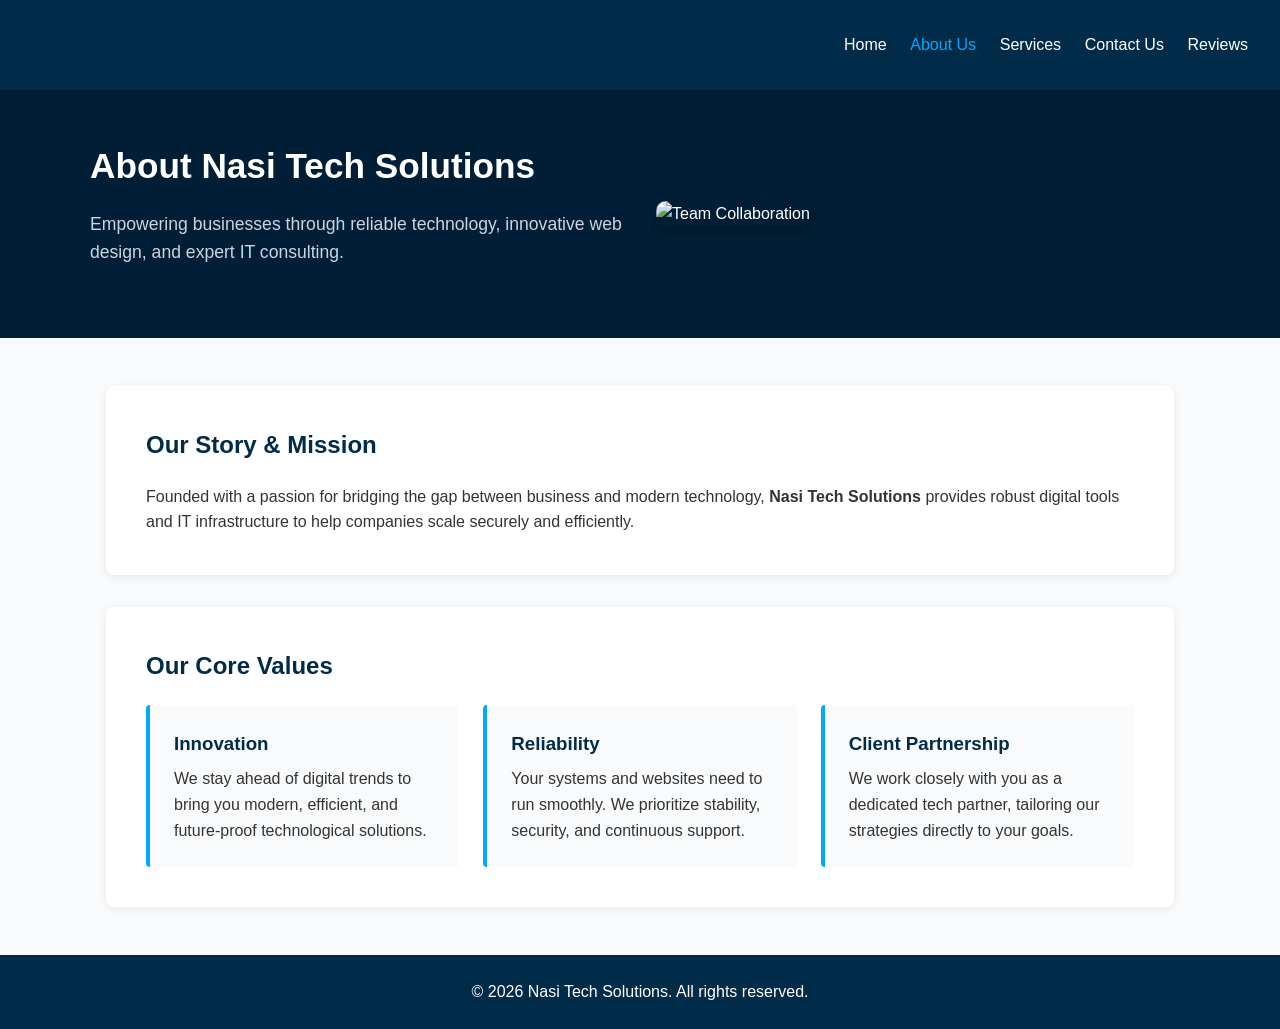
==== Nasi Tech Solutions/pages/aboutus.html @ f8af6484 "Add files via upload" ====
<!DOCTYPE html>
<html lang="en">
<head>
    <meta charset="UTF-8">
    <meta name="viewport" content="width=device-width, initial-scale=1.0">
    <title>About Us | Nasi Tech Solutions</title>
    <link rel="stylesheet" href="../style.css/style.css">
</head>
<body>

    <header>
        <div class="logo">
            <h2>Nasi Tech Solutions</h2>
        </div>
        <nav>
            <a href="../index/index.html">Home</a>
            <a href="aboutus.html" class="active">About Us</a>
            <a href="services.html">Services</a>
            <a href="contact us.html">Contact Us</a>
            <a href="reviews.html">Reviews</a>
        </nav>
    </header>

    <section class="hero">
        <div class="hero-overlay">
            <div class="hero-text">
                <h1>About Nasi Tech Solutions</h1>
                <p>Empowering businesses through reliable technology, innovative web design, and expert IT consulting.</p>
            </div>
            <div class="hero-image">
                <img src="https://images.unsplash.com/photo-1531482615713-2afd69097998?auto=format&fit=crop&w=800&q=80" alt="Team Collaboration">
            </div>
        </div>
    </section>

    <main>
        <section class="content-section">
            <h2>Our Story & Mission</h2>
            <p>Founded with a passion for bridging the gap between business and modern technology, <strong>Nasi Tech Solutions</strong> provides robust digital tools and IT infrastructure to help companies scale securely and efficiently.</p>
        </section>

        <section class="content-section">
            <h2>Our Core Values</h2>
            <div class="services-grid">
                <div class="service-card">
                    <h3>Innovation</h3>
                    <p>We stay ahead of digital trends to bring you modern, efficient, and future-proof technological solutions.</p>
                </div>
                <div class="service-card">
                    <h3>Reliability</h3>
                    <p>Your systems and websites need to run smoothly. We prioritize stability, security, and continuous support.</p>
                </div>
                <div class="service-card">
                    <h3>Client Partnership</h3>
                    <p>We work closely with you as a dedicated tech partner, tailoring our strategies directly to your goals.</p>
                </div>
            </div>
        </section>
    </main>

    <footer>
        <p>&copy; 2026 Nasi Tech Solutions. All rights reserved.</p>
    </footer>

    <script src="../javascript.js/main.js"></script>
</body>
</html>
---- Nasi Tech Solutions/style.css/style.css ----
* {
    margin: 0;
    padding: 0;
    box-sizing: border-box;
}

body {
    font-family: 'Segoe UI', Tahoma, Geneva, Verdana, sans-serif;
    color: #333;
    background-color: #f8fafc;
    line-height: 1.6;
}

header {
    background-color: #002b49;
    color: white;
    padding: 1rem 2rem;
    display: flex;
    justify-content: space-between;
    align-items: center;
}

nav a {
    color: white;
    text-decoration: none;
    margin-left: 1.2rem;
    font-weight: 500;
}

nav a:hover, nav a.active {
    color: #00a8ff;
}

/* Hero Section */
.hero {
    background-color: #001f36;
    color: white;
    padding: 3rem 2rem;
}

.hero-overlay {
    max-width: 1100px;
    margin: 0 auto;
    display: flex;
    align-items: center;
    gap: 2rem;
    flex-wrap: wrap;
}

.hero-text {
    flex: 1;
    min-width: 300px;
}

.hero-text h1 {
    font-size: 2.2rem;
    margin-bottom: 1rem;
}

.hero-text p {
    font-size: 1.1rem;
    margin-bottom: 1.5rem;
    color: #cbd5e1;
}

.hero-image {
    flex: 1;
    min-width: 300px;
}

.hero-image img {
    width: 100%;
    border-radius: 10px;
    box-shadow: 0 4px 12px rgba(0,0,0,0.3);
}

.btn {
    display: inline-block;
    background-color: #00a8ff;
    color: white;
    padding: 0.8rem 1.5rem;
    text-decoration: none;
    border-radius: 5px;
    font-weight: bold;
}

.btn:hover {
    background-color: #0086cc;
}

/* Main Content */
main {
    max-width: 1100px;
    margin: 3rem auto;
    padding: 0 1rem;
}

.content-section {
    background: white;
    padding: 2.5rem;
    margin-bottom: 2rem;
    border-radius: 8px;
    box-shadow: 0 2px 8px rgba(0,0,0,0.08);
}

h2 {
    color: #002b49;
    margin-bottom: 1.2rem;
}

.services-grid {
    display: grid;
    grid-template-columns: repeat(auto-fit, minmax(250px, 1fr));
    gap: 1.5rem;
    margin-top: 1rem;
}

.service-card {
    background: #f8fafc;
    padding: 1.5rem;
    border-left: 4px solid #00a8ff;
    border-radius: 4px;
}

.service-card h3 {
    margin-bottom: 0.5rem;
    color: #002b49;
}

footer {
    text-align: center;
    padding: 1.5rem;
    background-color: #002b49;
    color: white;
    margin-top: 3rem;
}



/* Contact Form Styles */
.contact-form {
    max-width: 650px;
    margin-top: 1.5rem;
}

.form-group {
    margin-bottom: 1.5rem;
    display: flex;
    flex-direction: column;
}

.form-group label {
    font-weight: 600;
    margin-bottom: 0.5rem;
    color: #002b49;
    font-size: 0.95rem;
}

.form-group input,
.form-group textarea {
    width: 100%;
    padding: 0.85rem 1rem;
    border: 1px solid #cbd5e1;
    border-radius: 6px;
    font-size: 1rem;
    font-family: inherit;
    background-color: #f8fafc;
    transition: border-color 0.2s ease, box-shadow 0.2s ease;
}

.form-group input:focus,
.form-group textarea:focus {
    outline: none;
    border-color: #00a8ff;
    background-color: #ffffff;
    box-shadow: 0 0 0 3px rgba(0, 168, 255, 0.15);
}

.form-group textarea {
    resize: vertical;
    min-height: 120px;
}
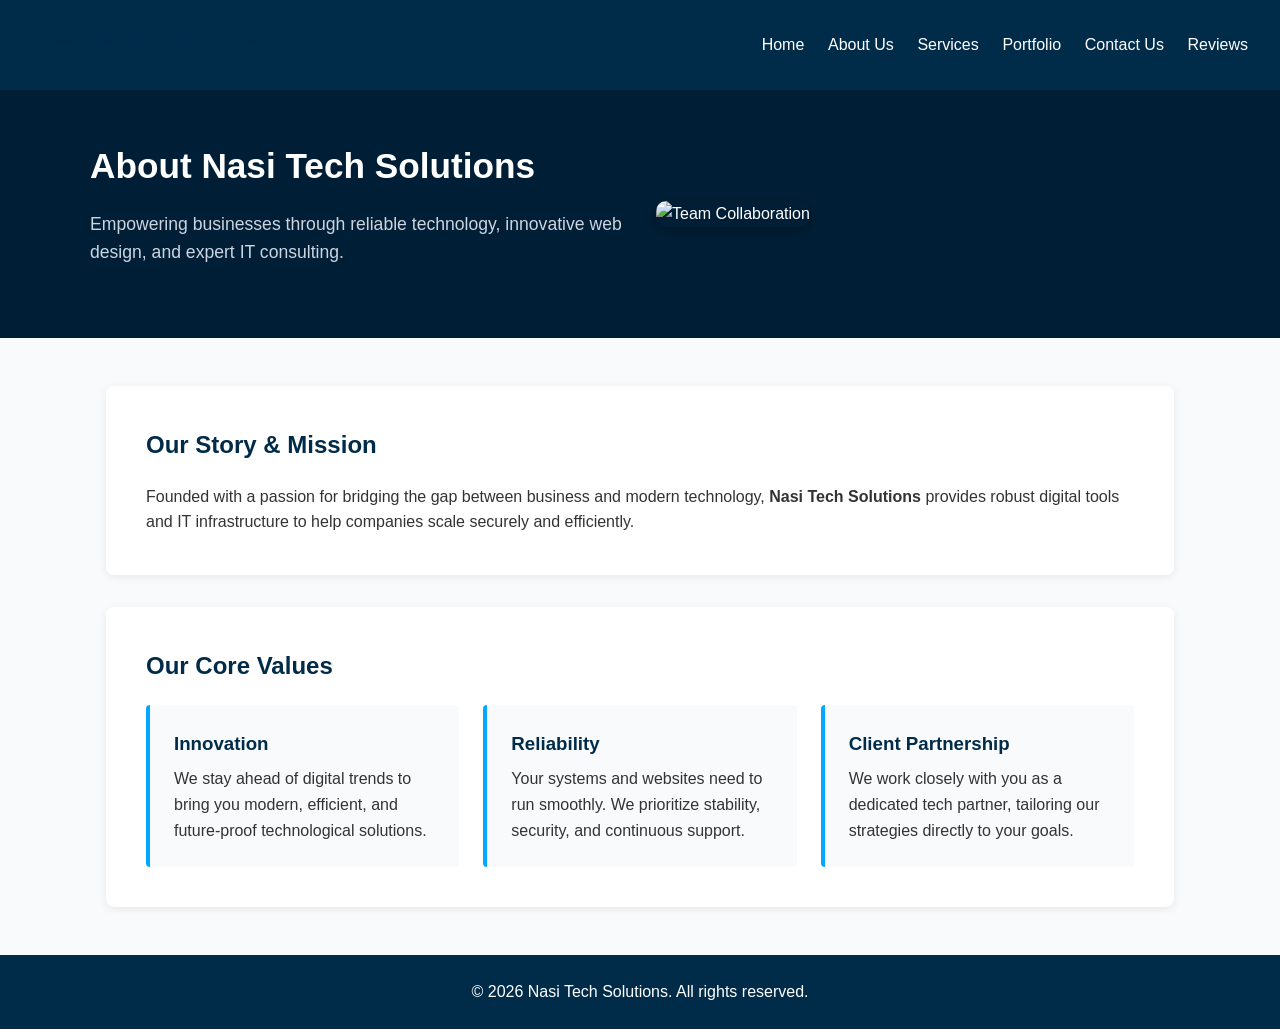
==== commit c070b790: "First version of website" ====
--- a/Nasi Tech Solutions/pages/aboutus.html
+++ b/Nasi Tech Solutions/pages/aboutus.html
@@ -14,10 +14,11 @@
         </div>
         <nav>
             <a href="../index/index.html">Home</a>
-            <a href="aboutus.html" class="active">About Us</a>
-            <a href="services.html">Services</a>
-            <a href="contact us.html">Contact Us</a>
-            <a href="reviews.html">Reviews</a>
+            <a href="../pages/aboutus.html">About Us</a>
+            <a href="../pages/services.html">Services</a>
+            <a href="../pages/portfolio.html">Portfolio</a>
+            <a href="../pages/contact us.html">Contact Us</a>
+            <a href="../pages/reviews.html">Reviews</a>
         </nav>
     </header>
 
--- a/Nasi Tech Solutions/style.css/style.css
+++ b/Nasi Tech Solutions/style.css/style.css
@@ -179,4 +179,314 @@
 .form-group textarea {
     resize: vertical;
     min-height: 120px;
-}+}
+
+
+/* =====================================
+   NASI TECH SOLUTIONS PORTFOLIO
+===================================== */
+
+.portfolio-main {
+    max-width: 1200px;
+}
+
+.portfolio-hero {
+    background: linear-gradient(135deg, #001f36, #002b49);
+    color: white;
+    padding: clamp(2rem, 6vw, 4.5rem);
+    border-radius: 12px;
+    margin-bottom: 2.5rem;
+}
+
+.portfolio-eyebrow {
+    color: #00a8ff;
+    font-size: 0.8rem;
+    font-weight: 800;
+    letter-spacing: 2px;
+    margin-bottom: 0.6rem;
+}
+
+.portfolio-hero h1 {
+    font-size: clamp(2rem, 5vw, 3.4rem);
+    line-height: 1.15;
+    max-width: 750px;
+    margin-bottom: 1rem;
+}
+
+.portfolio-hero > p:not(.portfolio-eyebrow) {
+    color: #dbe7f0;
+    max-width: 700px;
+    margin-bottom: 1.5rem;
+    font-size: 1.05rem;
+}
+
+.portfolio-heading {
+    margin-bottom: 1.5rem;
+}
+
+.portfolio-heading h2 {
+    margin-bottom: 0.6rem;
+}
+
+.portfolio-intro {
+    color: #526170;
+    max-width: 750px;
+}
+
+.portfolio-filters {
+    display: flex;
+    flex-wrap: wrap;
+    gap: 0.65rem;
+    margin: 1.5rem 0 1rem;
+}
+
+.portfolio-filter {
+    padding: 0.65rem 1rem;
+    border: 1px solid #cbd5e1;
+    border-radius: 30px;
+    background: white;
+    color: #002b49;
+    font: inherit;
+    font-weight: 600;
+    cursor: pointer;
+    transition: 0.2s ease;
+}
+
+.portfolio-filter:hover {
+    border-color: #00a8ff;
+}
+
+.portfolio-filter.is-active {
+    background: #002b49;
+    border-color: #002b49;
+    color: white;
+}
+
+.portfolio-filter:focus-visible,
+.portfolio-link:focus-visible,
+.portfolio-hero .btn:focus-visible,
+.portfolio-cta .btn:focus-visible {
+    outline: 3px solid #00a8ff;
+    outline-offset: 3px;
+}
+
+.portfolio-results {
+    color: #526170;
+    font-size: 0.9rem;
+    margin-bottom: 1rem;
+}
+
+.portfolio-grid {
+    display: grid;
+    grid-template-columns: repeat(3, minmax(0, 1fr));
+    gap: 1.5rem;
+}
+
+.portfolio-card {
+    min-width: 0;
+    overflow: hidden;
+    display: flex;
+    flex-direction: column;
+    background: white;
+    border: 1px solid #e2e8f0;
+    border-radius: 12px;
+    box-shadow: 0 3px 12px rgba(0, 43, 73, 0.08);
+    transition: transform 0.2s ease, box-shadow 0.2s ease;
+}
+
+.portfolio-card:hover {
+    transform: translateY(-4px);
+    box-shadow: 0 9px 24px rgba(0, 43, 73, 0.14);
+}
+
+.portfolio-image {
+    position: relative;
+    aspect-ratio: 3 / 2;
+    overflow: hidden;
+    background: #eaf2f8;
+}
+
+.portfolio-image img {
+    display: block;
+    width: 100%;
+    height: 100%;
+    object-fit: cover;
+}
+
+.portfolio-status {
+    position: absolute;
+    top: 0.75rem;
+    left: 0.75rem;
+    background: white;
+    color: #002b49;
+    padding: 0.35rem 0.6rem;
+    border-radius: 5px;
+    font-size: 0.75rem;
+    font-weight: 700;
+}
+
+.portfolio-card-content {
+    display: flex;
+    flex-direction: column;
+    align-items: flex-start;
+    flex: 1;
+    padding: 1.25rem;
+}
+
+.portfolio-category {
+    color: #0078b8;
+    font-size: 0.8rem;
+    font-weight: 750;
+    text-transform: uppercase;
+    margin-bottom: 0.35rem;
+}
+
+.portfolio-card h3 {
+    color: #002b49;
+    font-size: 1.25rem;
+    margin-bottom: 0.6rem;
+}
+
+.portfolio-card-content > p:not(.portfolio-category) {
+    color: #526170;
+    margin-bottom: 1rem;
+}
+
+.portfolio-tags {
+    display: flex;
+    flex-wrap: wrap;
+    gap: 0.4rem;
+    margin-bottom: 1.25rem;
+}
+
+.portfolio-tags span {
+    background: #edf6fc;
+    color: #17425e;
+    padding: 0.25rem 0.55rem;
+    border-radius: 5px;
+    font-size: 0.78rem;
+    font-weight: 600;
+}
+
+.portfolio-links {
+    display: flex;
+    flex-wrap: wrap;
+    gap: 0.6rem;
+    width: 100%;
+    margin-top: auto;
+}
+
+.portfolio-link {
+    display: inline-flex;
+    justify-content: center;
+    align-items: center;
+    flex: 1;
+    min-height: 42px;
+    padding: 0.6rem 0.75rem;
+    border: 1px solid #00a8ff;
+    border-radius: 6px;
+    color: #005b8e;
+    text-decoration: none;
+    text-align: center;
+    font-size: 0.85rem;
+    font-weight: 700;
+}
+
+.portfolio-link:not(.disabled-link):hover {
+    background: #e7f6ff;
+}
+
+.portfolio-link.disabled-link {
+    background: #f4f6f8;
+    border-color: #d7e0e8;
+    color: #687785;
+    cursor: not-allowed;
+}
+
+.portfolio-empty {
+    background: white;
+    border: 1px dashed #b8c9d8;
+    border-radius: 10px;
+    padding: 2rem;
+    text-align: center;
+}
+
+.portfolio-empty h3 {
+    color: #002b49;
+    margin-bottom: 0.5rem;
+}
+
+.portfolio-cta {
+    display: flex;
+    align-items: center;
+    justify-content: space-between;
+    gap: 1.5rem;
+    padding: 2rem;
+    border-radius: 12px;
+    background: #eaf5fc;
+    margin: 3rem 0 2rem;
+}
+
+.portfolio-cta h2 {
+    margin-bottom: 0.5rem;
+}
+
+.portfolio-cta p:not(.portfolio-eyebrow) {
+    color: #526170;
+}
+
+.portfolio-cta .btn {
+    flex-shrink: 0;
+}
+
+@media (max-width: 900px) {
+    .portfolio-grid {
+        grid-template-columns: repeat(2, minmax(0, 1fr));
+    }
+}
+
+@media (max-width: 600px) {
+    .portfolio-grid {
+        grid-template-columns: 1fr;
+    }
+
+    .portfolio-hero {
+        padding: 2rem 1.25rem;
+    }
+
+    .portfolio-cta {
+        align-items: flex-start;
+        flex-direction: column;
+        padding: 1.5rem;
+    }
+
+    .portfolio-links {
+        flex-direction: column;
+    }
+
+    .portfolio-link {
+        width: 100%;
+    }
+
+    header {
+        flex-wrap: wrap;
+        gap: 1rem;
+    }
+
+    nav {
+        display: flex;
+        flex-wrap: wrap;
+        gap: 0.5rem;
+    }
+}
+
+@media (prefers-reduced-motion: reduce) {
+    .portfolio-card,
+    .portfolio-filter {
+        transition: none;
+    }
+
+    .portfolio-card:hover {
+        transform: none;
+    }
+}
